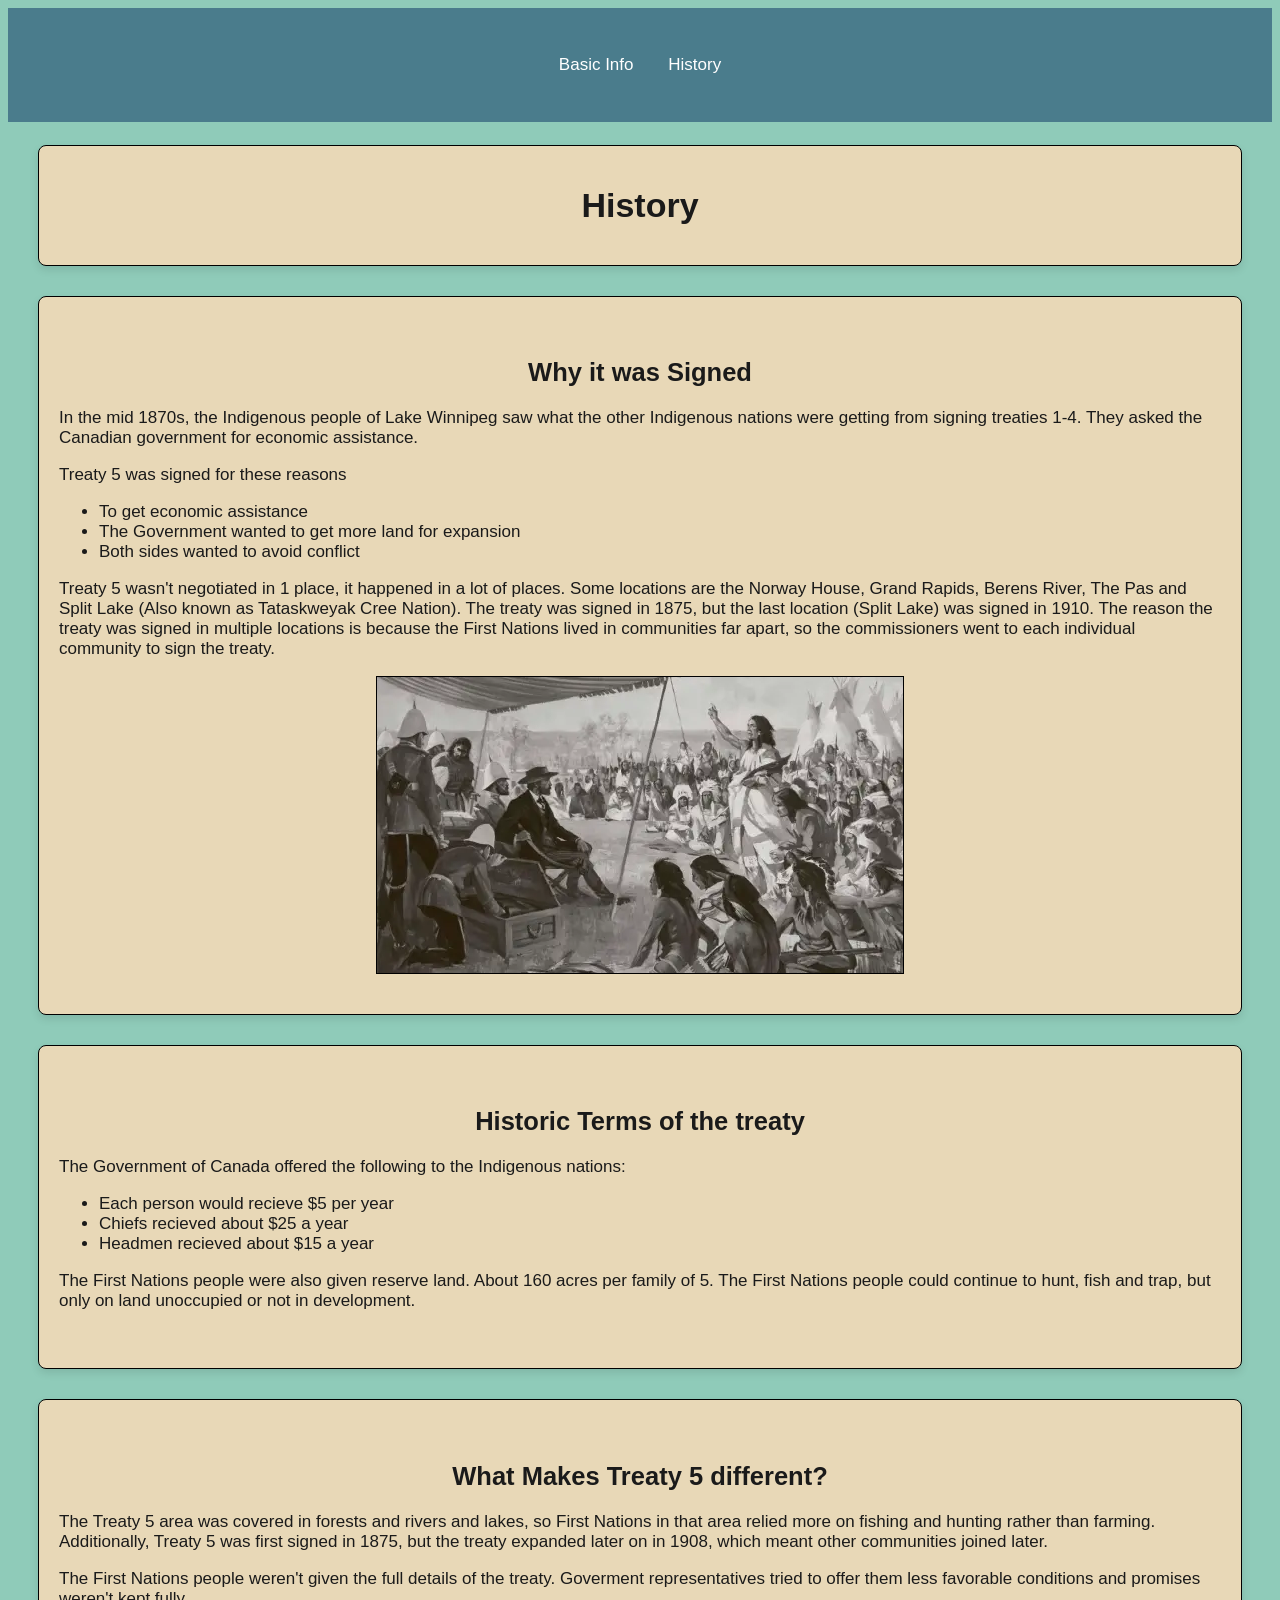
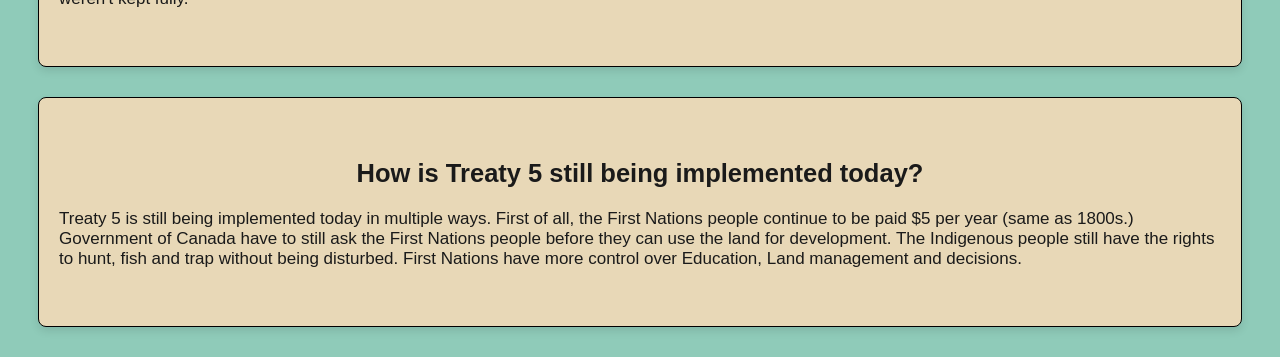
==== history.html @ e6c07563 "2nd assignment finished" ====
<!--
  Name:  Dipo
  Course: PTEC
  Teacher: Mr. Scott Hardman
  School: Pembina Trails Collegiate
  Date Last Modified: April 12th, 2026
-->

<!doctype html>
<html lang="en">
  <head>
    <meta charset="UTF-8" />
    <meta name="viewport" content="width=device-width, initial-scale=1.0" />
    <title>Document</title>
    <link rel="stylesheet" href="stylesheets/style.css" />

    <style>
      #treaty-five-signing-location {
        /** This centers the image of the treaty five map and adds a black border around it, which allows me to center it */
        display: block;
        /** This automatically sets left and right margins to center the image horizontally */
        margin: auto;
        /** This adds a 1-pixel solid black border around the image. */
        border: black solid 1px;
      }
    </style>
  </head>

  <header>
    <nav>
      <ul>
        <li><a href="index.html">Basic Info</a></li>
        <li><a href="history.html">History</a></li>
      </ul>
    </nav>

    <h1 id="title" class="info-block">History</h1>
  </header>
  <body>
    <section class="info-block">
      <h2>Why it was Signed</h2>
      <p>
        In the mid 1870s, the Indigenous people of Lake Winnipeg saw what the
        other Indigenous nations were getting from signing treaties 1-4. They
        asked the Canadian government for economic assistance.
      </p>

      <p>Treaty 5 was signed for these reasons</p>

      <ul>
        <li>To get economic assistance</li>
        <li>The Government wanted to get more land for expansion</li>
        <li>Both sides wanted to avoid conflict</li>
      </ul>

      <p>
        Treaty 5 wasn't negotiated in 1 place, it happened in a lot of places.
        Some locations are the Norway House, Grand Rapids, Berens River, The Pas
        and Split Lake (Also known as Tataskweyak Cree Nation). The treaty was
        signed in 1875, but the last location (Split Lake) was signed in 1910.
        The reason the treaty was signed in multiple locations is because the
        First Nations lived in communities far apart, so the commissioners went
        to each individual community to sign the treaty.
      </p>

      <img
        id="treaty-five-signing-location"
        src="images/treaty5signinglocation.jpg"
        alt="The location where treaty 5 was signed" />
    </section>

    <section class="info-block">
      <h2>Historic Terms of the treaty</h2>

      <p>
        The Government of Canada offered the following to the Indigenous
        nations:
      </p>

      <ul>
        <li>Each person would recieve $5 per year</li>
        <li>Chiefs recieved about $25 a year</li>
        <li>Headmen recieved about $15 a year</li>
      </ul>

      <p>
        The First Nations people were also given reserve land. About 160 acres
        per family of 5. The First Nations people could continue to hunt, fish
        and trap, but only on land unoccupied or not in development.
      </p>
    </section>

    <section class="info-block">
      <h2>What Makes Treaty 5 different?</h2>

      <p>
        The Treaty 5 area was covered in forests and rivers and lakes, so First
        Nations in that area relied more on fishing and hunting rather than
        farming. Additionally, Treaty 5 was first signed in 1875, but the treaty
        expanded later on in 1908, which meant other communities joined later.
      </p>

      <p>
        The First Nations people weren't given the full details of the treaty.
        Goverment representatives tried to offer them less favorable conditions
        and promises weren't kept fully.
      </p>
    </section>

    <section class="info-block">
      <h2>How is Treaty 5 still being implemented today?</h2>

      <p>
        Treaty 5 is still being implemented today in multiple ways. First of
        all, the First Nations people continue to be paid $5 per year (same as
        1800s.) Government of Canada have to still ask the First Nations people
        before they can use the land for development. The Indigenous people
        still have the rights to hunt, fish and trap without being disturbed.
        First Nations have more control over Education, Land management and
        decisions.
      </p>
    </section>
  </body>
</html>
---- stylesheets/style.css ----
/** This selects all the a (anchor) tags in the document and applies the following styles to them: */
nav a {
  /** This sets the text color of the anchor tags to white */
  color: white;
  /** This removes any text decoration (such as underlines) from the anchor tags */
  text-decoration: none;
  padding: 10px 15px;
  display: inline-block;
}
/** This selects the nav element and applies the following styles to it: */
nav ul {
  /** This sets the background color for my website */
  /** This aligns all text to the left of the webpage */
  text-align: center;
  /** This adds padding all around the elements in a navigation bar */
  padding: 10px;
}

nav a:hover {
  /** This changes the background color of the navigation links when the user hovers over them */
  background-color: #e8d8b7;
  /** This changes the text color of the navigation links when the user hovers over them */
  color: #1a1a1a;
  border-radius: 5px;
}

nav li {
  /** This displays the list items horizontally */
  display: inline;
  /** This aligns the text to the center of the webpage */
  text-align: center;
  color: black;
}

/** The font family for the entire webpage is set to Arial, Helvetica, sans-serif, 
which means that if Arial is not available, it will fall back to Helvetica, 
and if that is also not available, it will use any available sans-serif font. 
The background color of the webpage is set to a light green shade (#93e9be). */

body {
  font-family: Arial, Helvetica, sans-serif;
  background-color: #8fcbb9;
  font-size: 1.7rem;
}

h2 {
  text-align: center;
}

.info-block {
  border-radius: 25px;
  border: 0.25px solid black;
  padding: 40px 20px;
  margin-bottom: 30px;
  background-color: #e8d8b7;
  border-radius: 8px;
  color: #1a1a1a;
  box-shadow: 0 4px 8px rgba(0, 0, 0, 0.1);
  margin-left: 30px;
  margin-right: 30px;
}

html {
  font-size: 62.5%;
}

nav {
  background-color: #4a7c8c;
  padding: 10px;
  text-align: center;
}

#title {
  text-align: center;
}

/* I chose the Blue-Green color family because I feel like it fits the theme of my website really well. 
Treaty 5 is about forests and natural resources, so choosing this color palette enhanced the purpose of my website */
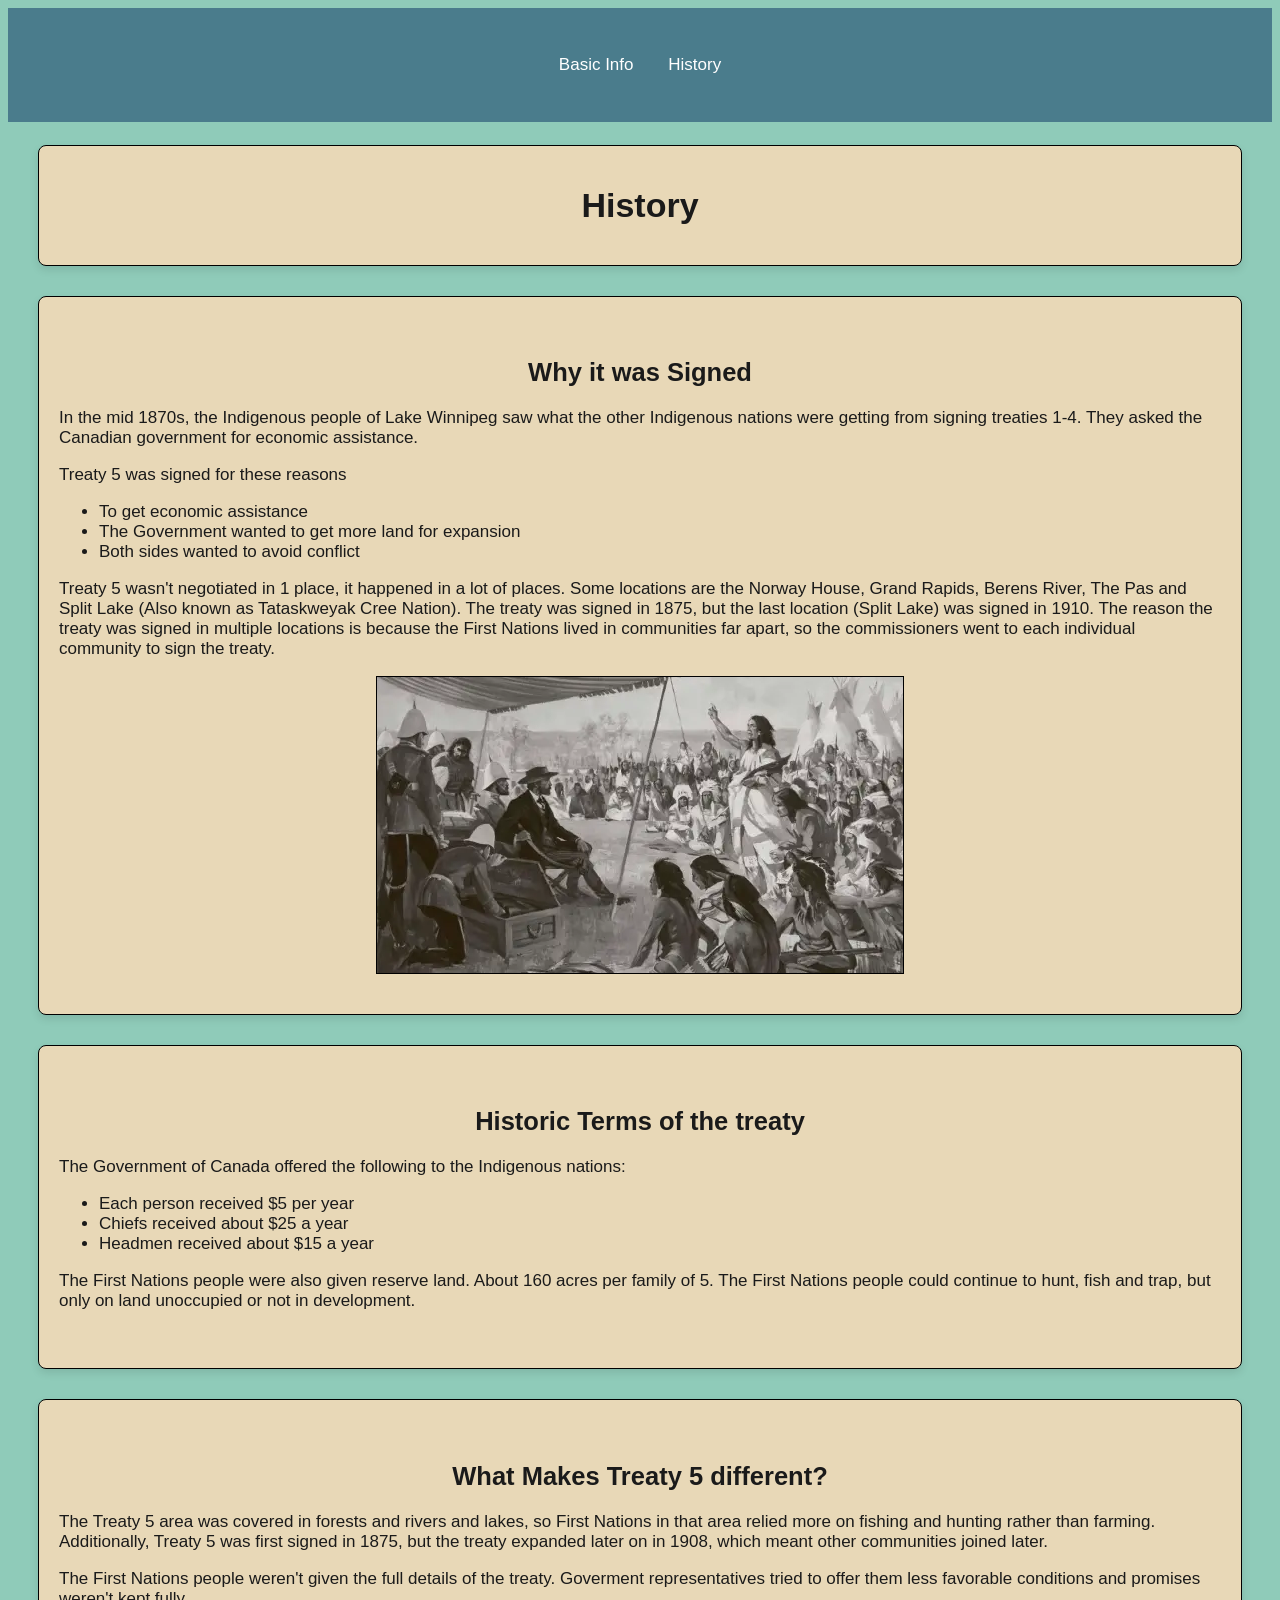
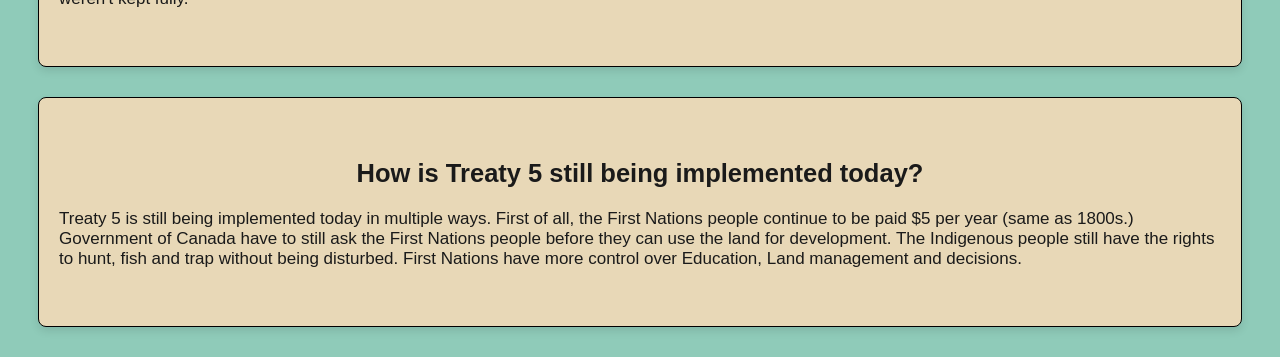
==== commit 537ea48b: "Fixing grammatical errors" ====
--- a/history.html
+++ b/history.html
@@ -11,10 +11,11 @@
   <head>
     <meta charset="UTF-8" />
     <meta name="viewport" content="width=device-width, initial-scale=1.0" />
-    <title>Document</title>
+    <title>History of Treaty 5</title>
     <link rel="stylesheet" href="stylesheets/style.css" />
 
     <style>
+      /*This is an ID, which is used to style a specific element 1 time. I used an ID for this image because I only have 1 image of the treaty five signing location. */
       #treaty-five-signing-location {
         /** This centers the image of the treaty five map and adds a black border around it, which allows me to center it */
         display: block;
@@ -78,9 +79,9 @@
       </p>
 
       <ul>
-        <li>Each person would recieve $5 per year</li>
-        <li>Chiefs recieved about $25 a year</li>
-        <li>Headmen recieved about $15 a year</li>
+        <li>Each person received $5 per year</li>
+        <li>Chiefs received about $25 a year</li>
+        <li>Headmen received about $15 a year</li>
       </ul>
 
       <p>
--- a/stylesheets/style.css
+++ b/stylesheets/style.css
@@ -38,35 +38,45 @@
 The background color of the webpage is set to a light green shade (#93e9be). */
 
 body {
+  /* This sets the font family for the entire webpage to Arial, Helvetica, sans-serif */
   font-family: Arial, Helvetica, sans-serif;
   background-color: #8fcbb9;
+  /*This sets the font size for the entire webpage to 1.7rem, which is equivalent to 17px (1.7 times the root font size) */
   font-size: 1.7rem;
 }
 
 h2 {
   text-align: center;
 }
-
+/* This class is used to style multiple elements with the same class name. I used a class for the info blocks because I have multiple sections of text that I want to style the same way. */
 .info-block {
+  /*This makes the corners of the text box round*/
   border-radius: 25px;
+  /* Border creates a line around an element*/
   border: 0.25px solid black;
+  /* This adds space inside the text box, between the content and the border */
   padding: 40px 20px;
+  /*This adds space below the element*/
   margin-bottom: 30px;
   background-color: #e8d8b7;
   border-radius: 8px;
   color: #1a1a1a;
+  /*This attribute adds a shadow effect around the element*/
   box-shadow: 0 4px 8px rgba(0, 0, 0, 0.1);
+  /*This adds space on the left and right sides of the element, creating a margin between it and other elements*/
   margin-left: 30px;
   margin-right: 30px;
 }
 
 html {
+  /*This makes the root size of the font 10pz instead of 16px, which is the default*/
   font-size: 62.5%;
 }
 
 nav {
   background-color: #4a7c8c;
   padding: 10px;
+  /*This centers the text in the navigation bar*/
   text-align: center;
 }
 
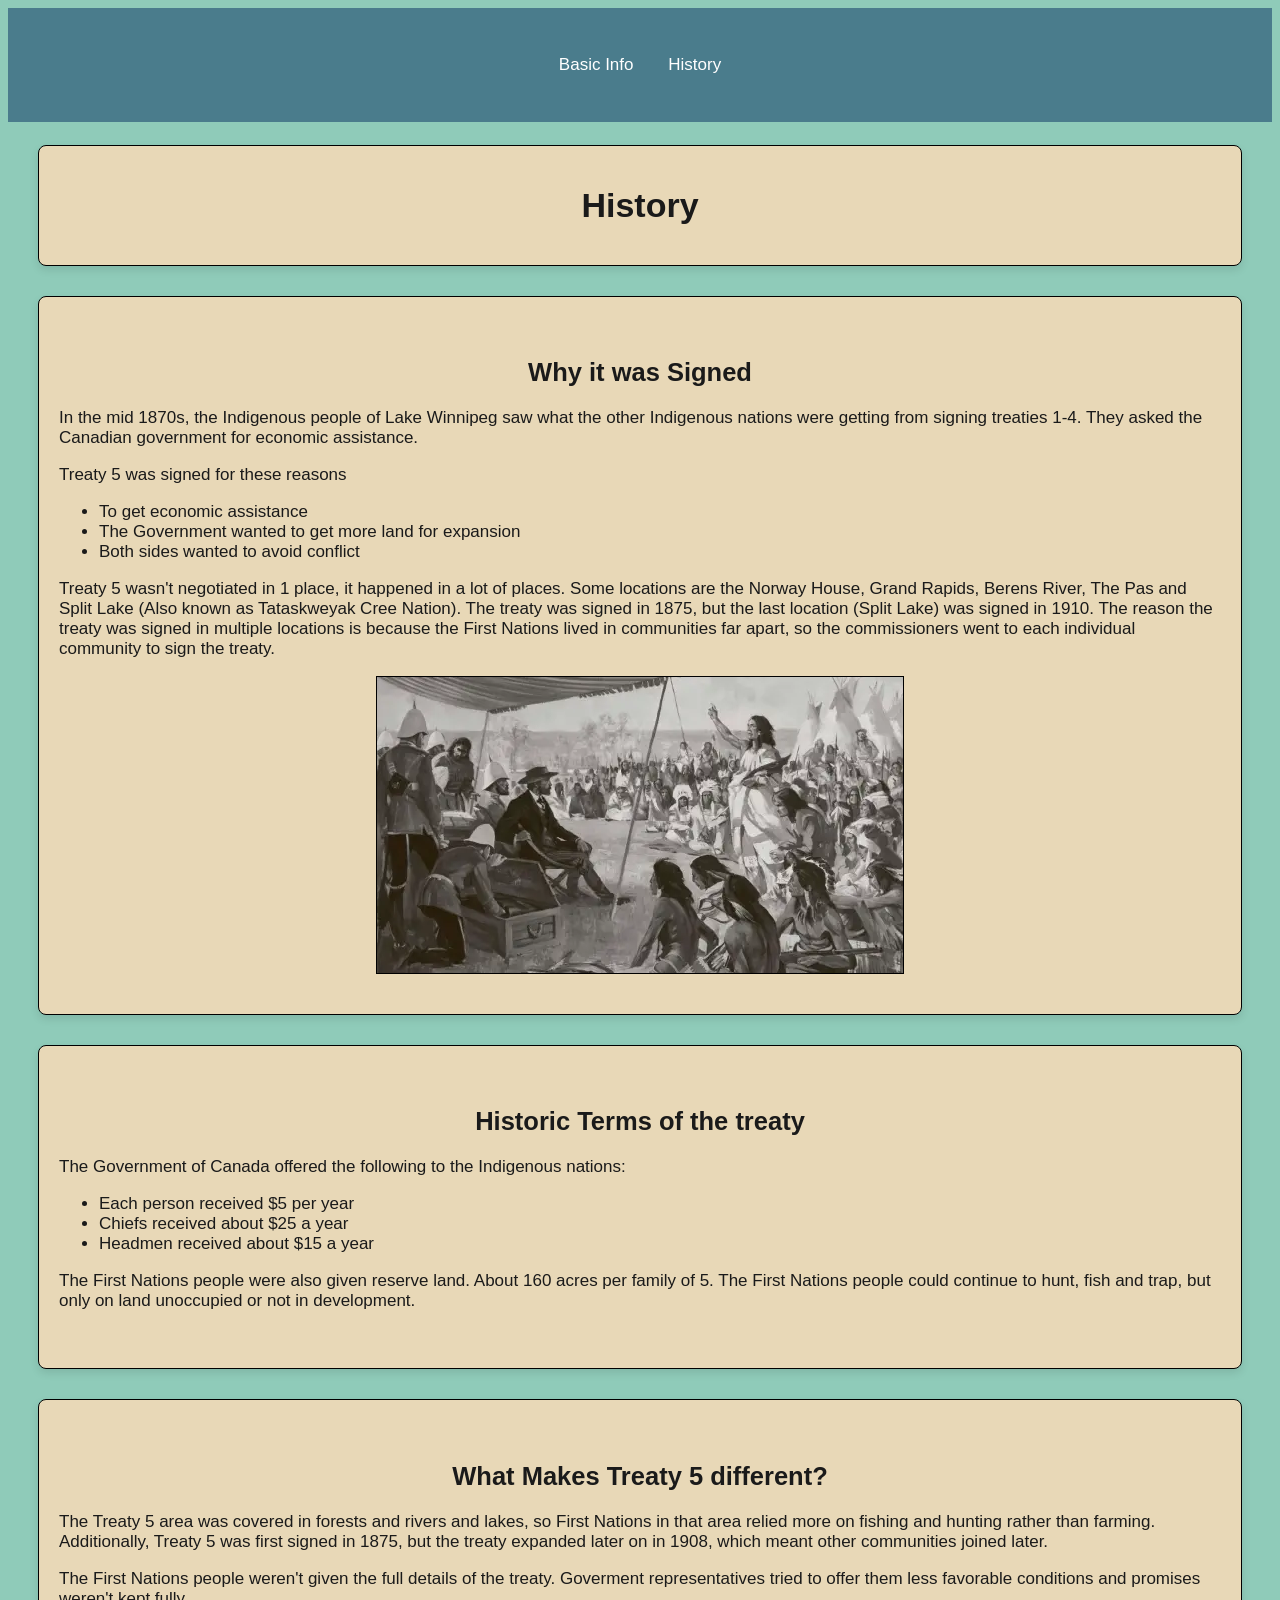
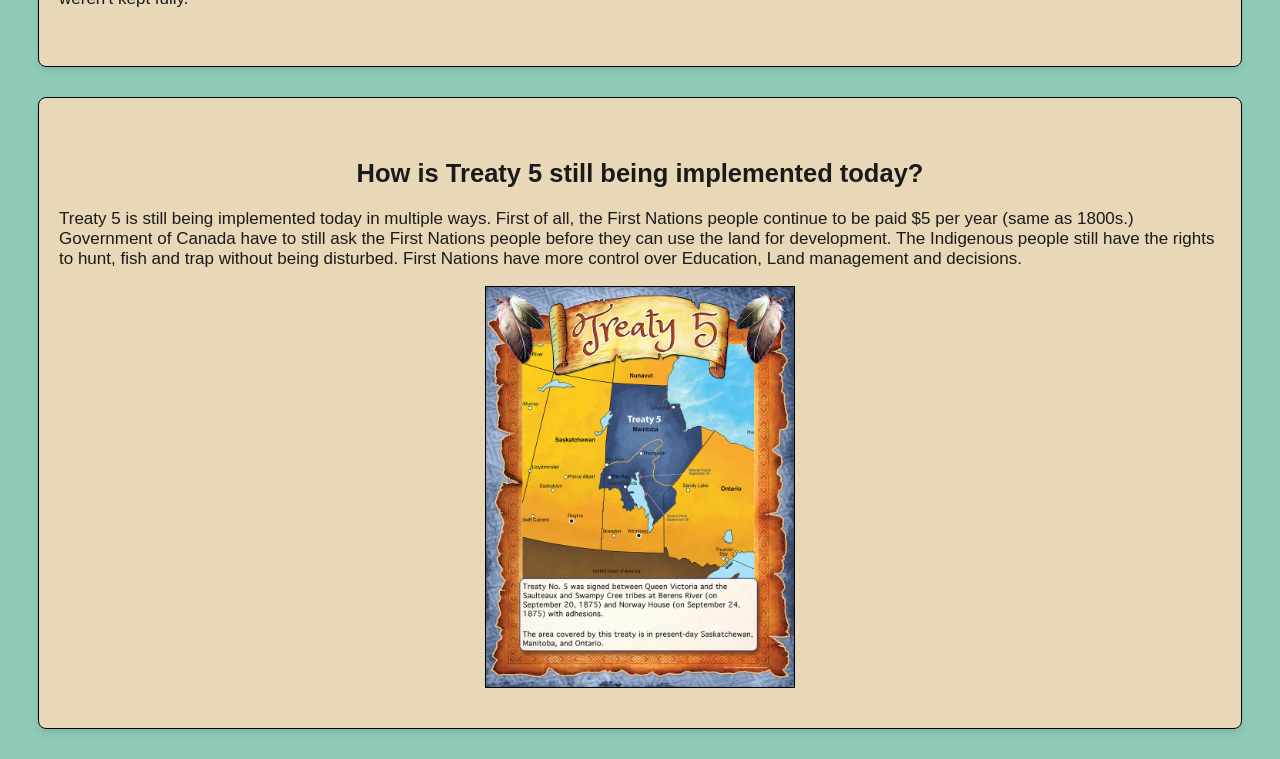
==== commit c7acdb6b: "Added an image of Treaty 5" ====
--- a/history.html
+++ b/history.html
@@ -17,6 +17,15 @@
     <style>
       /*This is an ID, which is used to style a specific element 1 time. I used an ID for this image because I only have 1 image of the treaty five signing location. */
       #treaty-five-signing-location {
+        /** This centers the image of the treaty five map and adds a black border around it, which allows me to center it */
+        display: block;
+        /** This automatically sets left and right margins to center the image horizontally */
+        margin: auto;
+        /** This adds a 1-pixel solid black border around the image. */
+        border: black solid 1px;
+      }
+
+      #treaty-five-area {
         /** This centers the image of the treaty five map and adds a black border around it, which allows me to center it */
         display: block;
         /** This automatically sets left and right margins to center the image horizontally */
@@ -120,6 +129,12 @@
         First Nations have more control over Education, Land management and
         decisions.
       </p>
+
+      <img
+        id="treaty-five-area"
+        src="images/treaty 5 area.webp"
+        alt="Treaty 5 land"
+        height="400px" />
     </section>
   </body>
 </html>
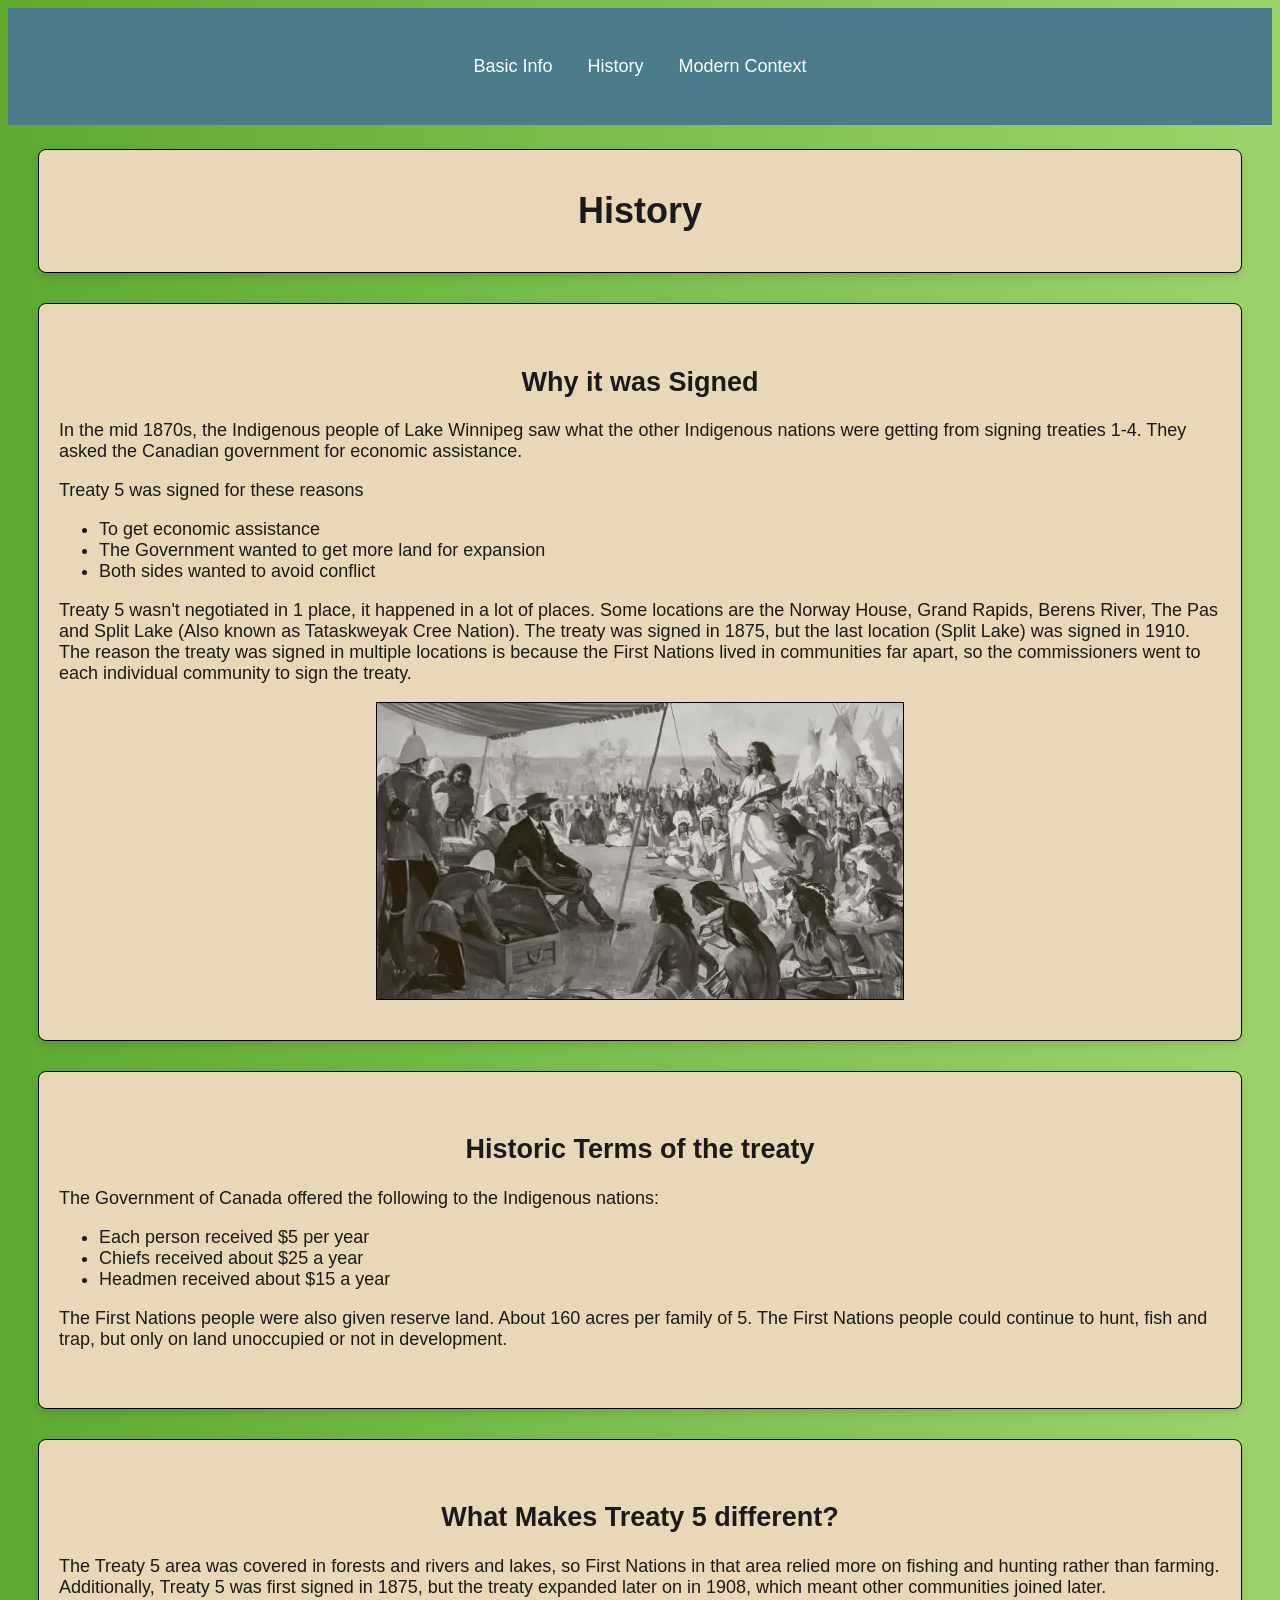
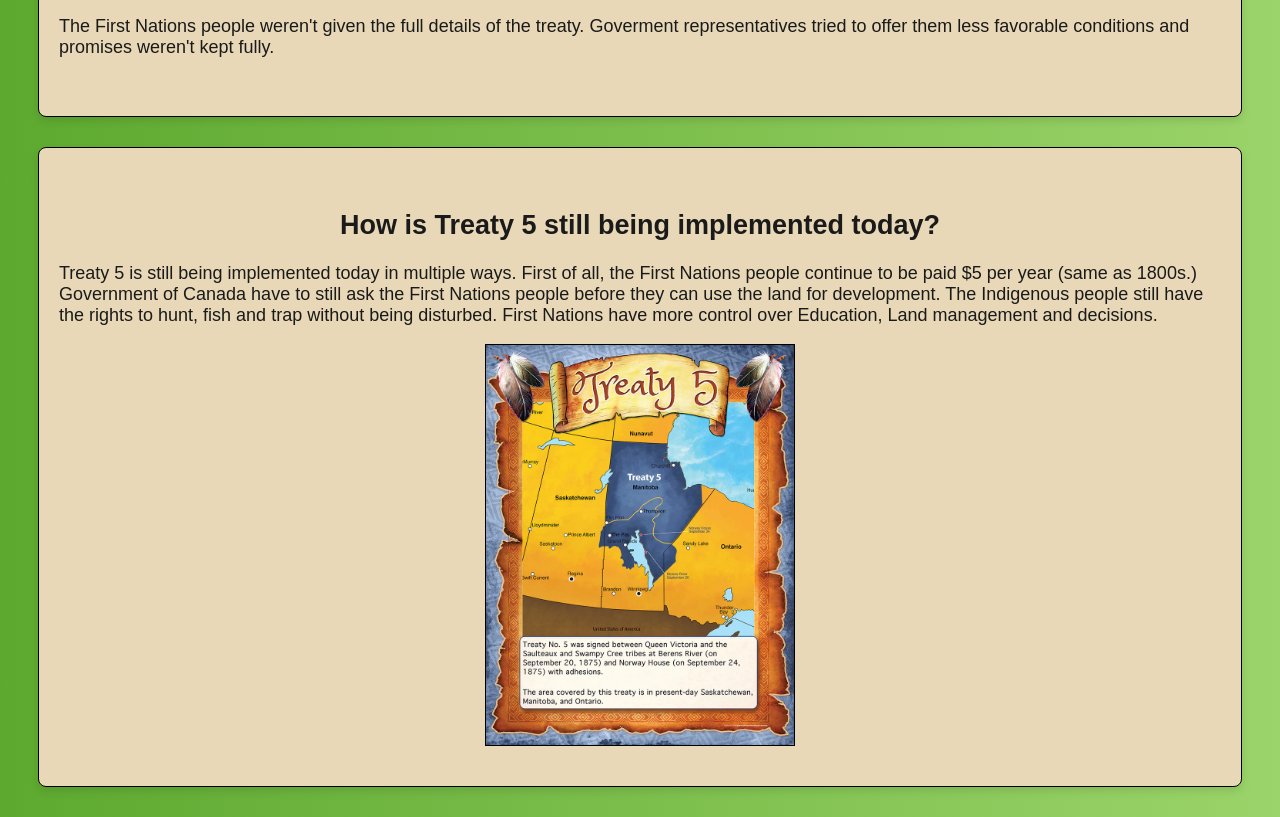
==== commit 73856fae: "3rd assignment" ====
--- a/history.html
+++ b/history.html
@@ -3,7 +3,7 @@
   Course: PTEC
   Teacher: Mr. Scott Hardman
   School: Pembina Trails Collegiate
-  Date Last Modified: April 12th, 2026
+  Date Last Modified: May 15th, 2026
 -->
 
 <!doctype html>
@@ -36,17 +36,18 @@
     </style>
   </head>
 
-  <header>
-    <nav>
-      <ul>
-        <li><a href="index.html">Basic Info</a></li>
-        <li><a href="history.html">History</a></li>
-      </ul>
-    </nav>
+  <body>
+    <header>
+      <nav>
+        <ul>
+          <li><a href="index.html">Basic Info</a></li>
+          <li><a href="history.html">History</a></li>
+          <li><a href="Modern-context.html">Modern Context</a></li>
+        </ul>
+      </nav>
 
-    <h1 id="title" class="info-block">History</h1>
-  </header>
-  <body>
+      <h1 id="title" class="info-block">History</h1>
+    </header>
     <section class="info-block">
       <h2>Why it was Signed</h2>
       <p>
--- a/stylesheets/style.css
+++ b/stylesheets/style.css
@@ -6,6 +6,7 @@
   text-decoration: none;
   padding: 10px 15px;
   display: inline-block;
+  transition: color 0.3s;
 }
 /** This selects the nav element and applies the following styles to it: */
 nav ul {
@@ -40,9 +41,9 @@
 body {
   /* This sets the font family for the entire webpage to Arial, Helvetica, sans-serif */
   font-family: Arial, Helvetica, sans-serif;
-  background-color: #8fcbb9;
-  /*This sets the font size for the entire webpage to 1.7rem, which is equivalent to 17px (1.7 times the root font size) */
-  font-size: 1.7rem;
+  background: linear-gradient(90deg, #5da92f, #9bd46a);
+  /*This sets the font size for the entire webpage to 1.8rem, which is equivalent to 18px (1.8 times the root font size) */
+  font-size: 1.8rem;
 }
 
 h2 {
@@ -84,5 +85,20 @@
   text-align: center;
 }
 
+.image-row {
+  display: flex;
+  gap: 20px; /* space between images */
+}
+
+.image-row {
+  display: flex;
+  justify-content: center;
+  gap: 20px;
+}
+
+html {
+  scroll-behavior: smooth;
+}
+
 /* I chose the Blue-Green color family because I feel like it fits the theme of my website really well. 
 Treaty 5 is about forests and natural resources, so choosing this color palette enhanced the purpose of my website */
